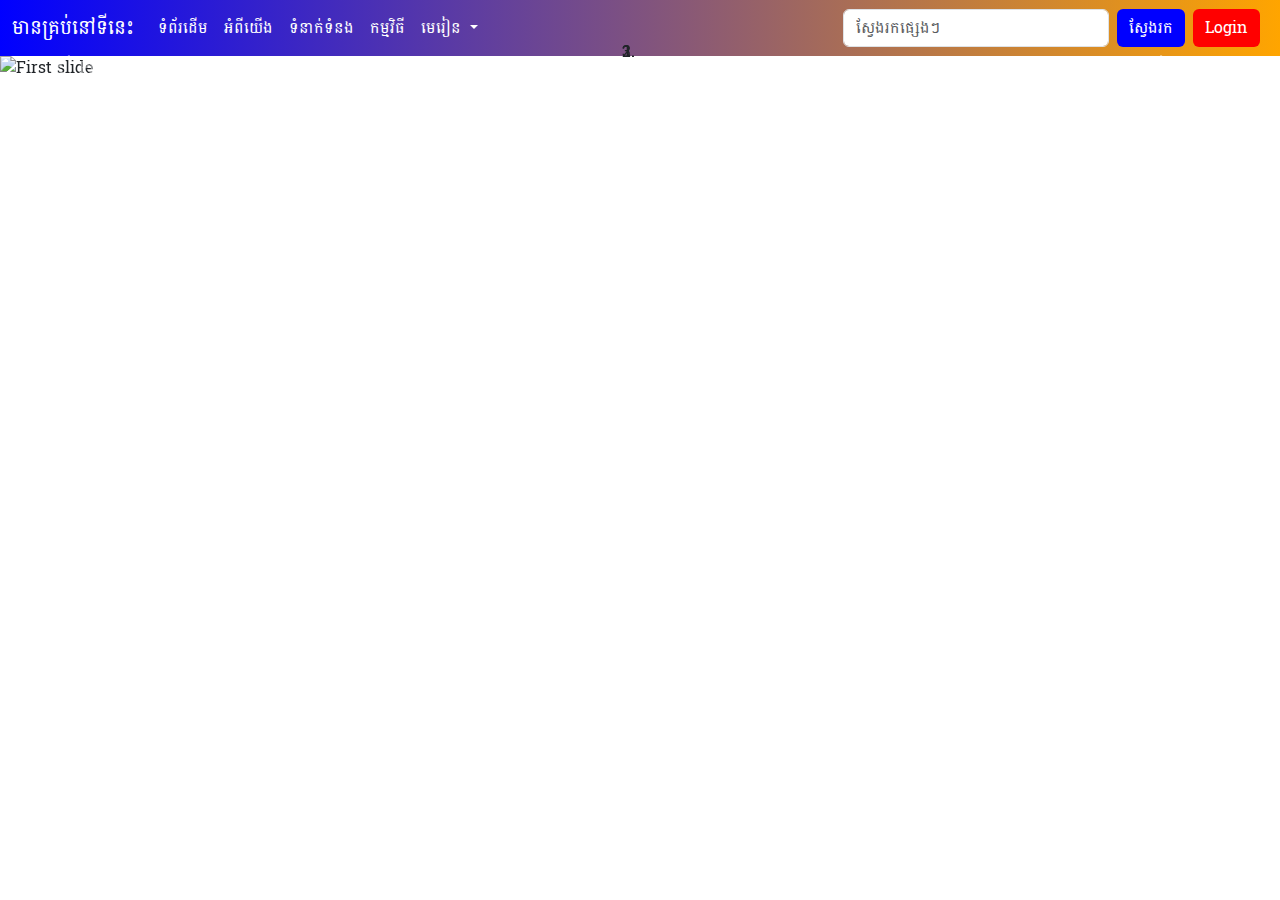
==== index.html @ f5e94638 "Add Navbar" ====
<!DOCTYPE html>
<html lang="en">
<head>
    <meta charset="UTF-8">
    <meta name="viewport" content="width=device-width, initial-scale=1.0">
    <link href="https://cdn.jsdelivr.net/npm/bootstrap@5.3.3/dist/css/bootstrap.min.css" rel="stylesheet" integrity="sha384-QWTKZyjpPEjISv5WaRU9OFeRpok6YctnYmDr5pNlyT2bRjXh0JMhjY6hW+ALEwIH" crossorigin="anonymous">
    <script src="https://cdn.jsdelivr.net/npm/bootstrap@5.3.3/dist/js/bootstrap.bundle.min.js" integrity="sha384-YvpcrYf0tY3lHB60NNkmXc5s9fDVZLESaAA55NDzOxhy9GkcIdslK1eN7N6jIeHz" crossorigin="anonymous"></script>
    <link rel="stylesheet" href="css/style.css">
    <title>Free-Sala</title>
</head>
<body>
    <nav class="navbar navbar-expand-lg" style="background:linear-gradient(to right, blue, orange);">
        <div class="container-fluid">
          <a class="navbar-brand text-white" href="#">មានគ្រប់នៅទីនេះ</a>
          <button class="navbar-toggler" type="button" data-bs-toggle="collapse" data-bs-target="#navbarScroll" aria-controls="navbarScroll" aria-expanded="false" aria-label="Toggle navigation">
            <span class="navbar-toggler-icon"></span>
          </button>
          <div class="collapse navbar-collapse" id="navbarScroll">
            <ul class="navbar-nav me-auto my-2 my-lg-0 navbar-nav-scroll" style="--bs-scroll-height: 100px;">
              <li class="nav-item">
                <a class="nav-link active text-white" aria-current="page" href="#">ទំព័រដើម</a>
              </li>
              <li class="nav-item">
                <a class="nav-link active text-white" aria-current="page" href="#">អំពីយើង</a>
              </li>
              <li class="nav-item">
                <a class="nav-link active text-white" aria-current="page" href="#">ទំនាក់ទំនង</a>
              </li>
              <li class="nav-item">
                <a class="nav-link active text-white" aria-current="page" href="#">កម្មវិធី</a>
              </li>
              <li class="nav-item dropdown">
                <a class="nav-link dropdown-toggle text-white" href="#" role="button" data-bs-toggle="dropdown" aria-expanded="false">
                  មេរៀន
                </a>
                <ul class="dropdown-menu">
                  <li><a class="dropdown-item" href="#">អភិវឌ្ឍគេហទំព័រ</a></li>
                  <li><hr class="dropdown-divider"></li>
                  <li><a class="dropdown-item" href="#">អភិវឌ្ឍកម្មវិធីទូរសព្ទដៃ</a></li>
                  <li><hr class="dropdown-divider"></li>
                  <li><a class="dropdown-item" href="#">រចនារូបភាព</a></li>
                  <li><hr class="dropdown-divider"></li>
                  <li><a class="dropdown-item" href="#">ជួសជុលអេឡិចត្រូនិច</a></li>
                  <li><hr class="dropdown-divider"></li>
                  <li><a class="dropdown-item" href="#">រដ្ឋបាល</a></li>
                  <li><hr class="dropdown-divider"></li>
                  <li><a class="dropdown-item" href="#">Programming</a></li>
                </ul>
              </li>
            </ul>
            <form class="d-flex" role="search">
              <input class="form-control me-2" type="search" placeholder="ស្វែងរកផ្សេងៗ" aria-label="Search">
              <button class="btn btn-dark me-2" type="submit" style="background: blue; border:none;">ស្វែងរក</button>
              <button class="btn btn-dark me-2" type="submit" style="background: red; border:none;">Login</button>
             

            </form>
          </div>
        </div>
      </nav>
      <!-- End Navbar -->
      <!-- Start Slide Image -->
      <div id="carouselExampleIndicators" class="carousel slide" data-ride="carousel">
        <ol class="carousel-indicators">
          <li data-target="#carouselExampleIndicators" data-slide-to="0" class="active"></li>
          <li data-target="#carouselExampleIndicators" data-slide-to="1"></li>
          <li data-target="#carouselExampleIndicators" data-slide-to="2"></li>
        </ol>
        <div class="carousel-inner">
          <div class="carousel-item active">
            <img class="d-block w-100" src="https://buffer.com/library/content/images/size/w1200/2023/10/free-images.jpg" alt="First slide">
          </div>
          <div class="carousel-item">
            <img class="d-block w-100" src="https://us.123rf.com/450wm/photochicken/photochicken2008/photochicken200800065/153425631-pritty-jeune-photographe-asiatique-fille-adolescente-voyage-avec-appareil-photo-prendre-une-photo-de.jpg?ver=6" alt="Second slide">
          </div>
          <div class="carousel-item">
            <img class="d-block w-100" src="https://letsenhance.io/static/8f5e523ee6b2479e26ecc91b9c25261e/1015f/MainAfter.jpg" alt="Third slide">
          </div>
        </div>
        <a class="carousel-control-prev" href="#carouselExampleIndicators" role="button" data-slide="prev">
          <span class="carousel-control-prev-icon" aria-hidden="true"></span>
          <span class="sr-only">Previous</span>
        </a>
        <a class="carousel-control-next" href="#carouselExampleIndicators" role="button" data-slide="next">
          <span class="carousel-control-next-icon" aria-hidden="true"></span>
          <span class="sr-only">Next</span>
        </a>
      </div>
      <!-- End Slide -->
</body>
</html>
---- css/style.css ----
@import url('https://fonts.googleapis.com/css2?family=Battambang:wght@100;300;400;700;900&family=Moul&display=swap');
@import url('https://fonts.googleapis.com/css2?family=Battambang:wght@100;300;400;700;900&family=Moul&display=swap');
body{
    font-family: "Battambang";
}
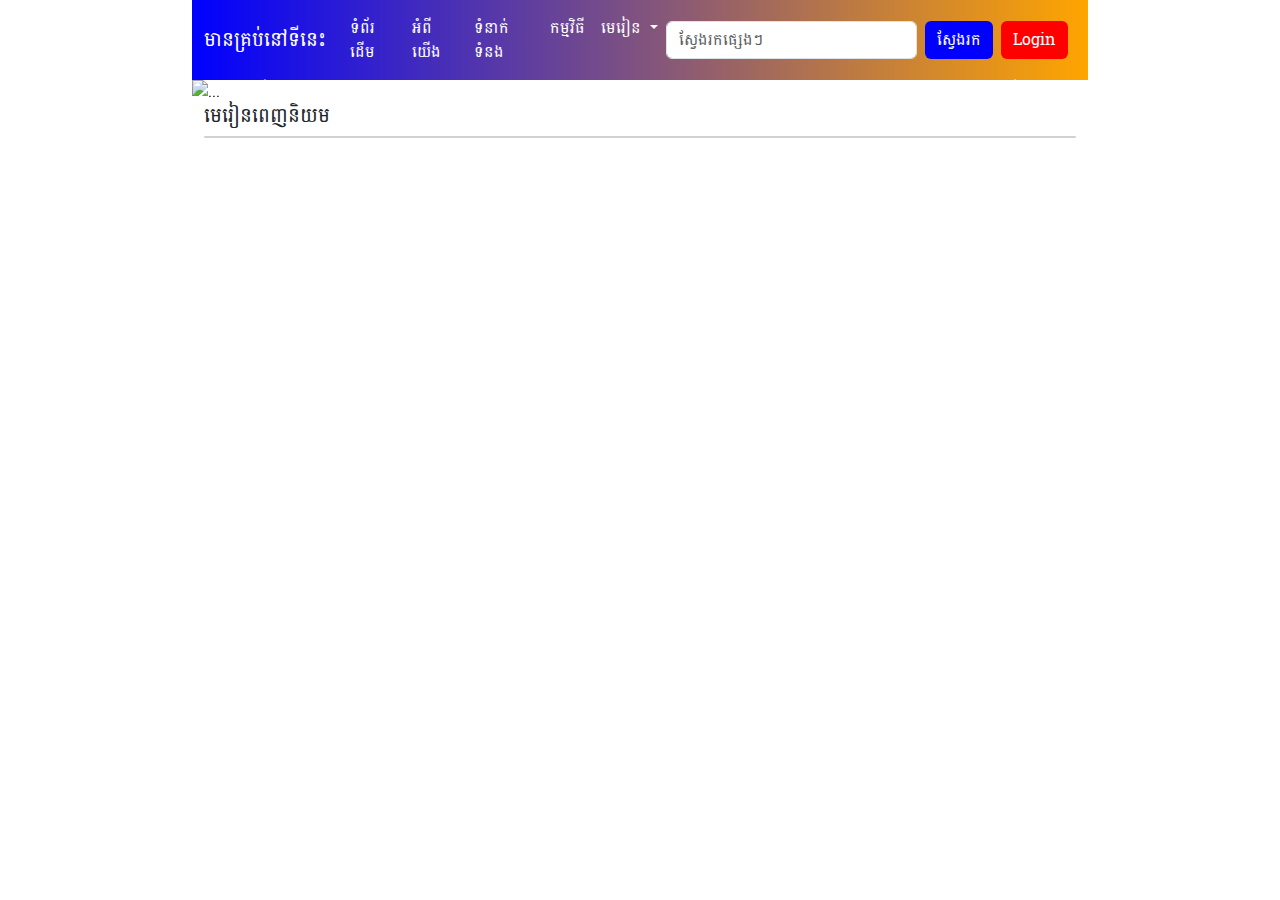
==== commit 956c42a0: "Add image slide" ====
--- a/index.html
+++ b/index.html
@@ -60,32 +60,36 @@
       </nav>
       <!-- End Navbar -->
       <!-- Start Slide Image -->
-      <div id="carouselExampleIndicators" class="carousel slide" data-ride="carousel">
-        <ol class="carousel-indicators">
-          <li data-target="#carouselExampleIndicators" data-slide-to="0" class="active"></li>
-          <li data-target="#carouselExampleIndicators" data-slide-to="1"></li>
-          <li data-target="#carouselExampleIndicators" data-slide-to="2"></li>
-        </ol>
+      <div id="carouselExampleAutoplaying" class="carousel slide" data-bs-ride="carousel">
         <div class="carousel-inner">
           <div class="carousel-item active">
-            <img class="d-block w-100" src="https://buffer.com/library/content/images/size/w1200/2023/10/free-images.jpg" alt="First slide">
+            <img src="https://file.onesala.com/banner/2023/website/1687411317.jpg" class="d-block w-100" alt="...">
+          </div>
+          <div class="carousel-item h-20%">
+            <img src="https://file.onesala.com/banner/2023/website/1687410649.jpg" class="d-block w-100" alt="...">
           </div>
           <div class="carousel-item">
-            <img class="d-block w-100" src="https://us.123rf.com/450wm/photochicken/photochicken2008/photochicken200800065/153425631-pritty-jeune-photographe-asiatique-fille-adolescente-voyage-avec-appareil-photo-prendre-une-photo-de.jpg?ver=6" alt="Second slide">
-          </div>
-          <div class="carousel-item">
-            <img class="d-block w-100" src="https://letsenhance.io/static/8f5e523ee6b2479e26ecc91b9c25261e/1015f/MainAfter.jpg" alt="Third slide">
+            <img src="https://file.onesala.com/banner/2023/website/1687410713.jpg" class="d-block w-100" alt="...">
           </div>
         </div>
-        <a class="carousel-control-prev" href="#carouselExampleIndicators" role="button" data-slide="prev">
+        <button class="carousel-control-prev" type="button" data-bs-target="#carouselExampleAutoplaying" data-bs-slide="prev">
           <span class="carousel-control-prev-icon" aria-hidden="true"></span>
-          <span class="sr-only">Previous</span>
-        </a>
-        <a class="carousel-control-next" href="#carouselExampleIndicators" role="button" data-slide="next">
+          <span class="visually-hidden">Previous</span>
+        </button>
+        <button class="carousel-control-next" type="button" data-bs-target="#carouselExampleAutoplaying" data-bs-slide="next">
           <span class="carousel-control-next-icon" aria-hidden="true"></span>
-          <span class="sr-only">Next</span>
-        </a>
+          <span class="visually-hidden">Next</span>
+        </button>
       </div>
       <!-- End Slide -->
+        <!-- Content Card -->
+        <div class="container">
+          <div class="title">
+            <h5>មេរៀនពេញនិយម</h5>
+          </div>
+          <div class="card">
+            
+          </div>
+        </div>
 </body>
 </html>--- a/css/style.css
+++ b/css/style.css
@@ -2,4 +2,6 @@
 @import url('https://fonts.googleapis.com/css2?family=Battambang:wght@100;300;400;700;900&family=Moul&display=swap');
 body{
     font-family: "Battambang";
+    width: 70%;
+    margin: auto;
 }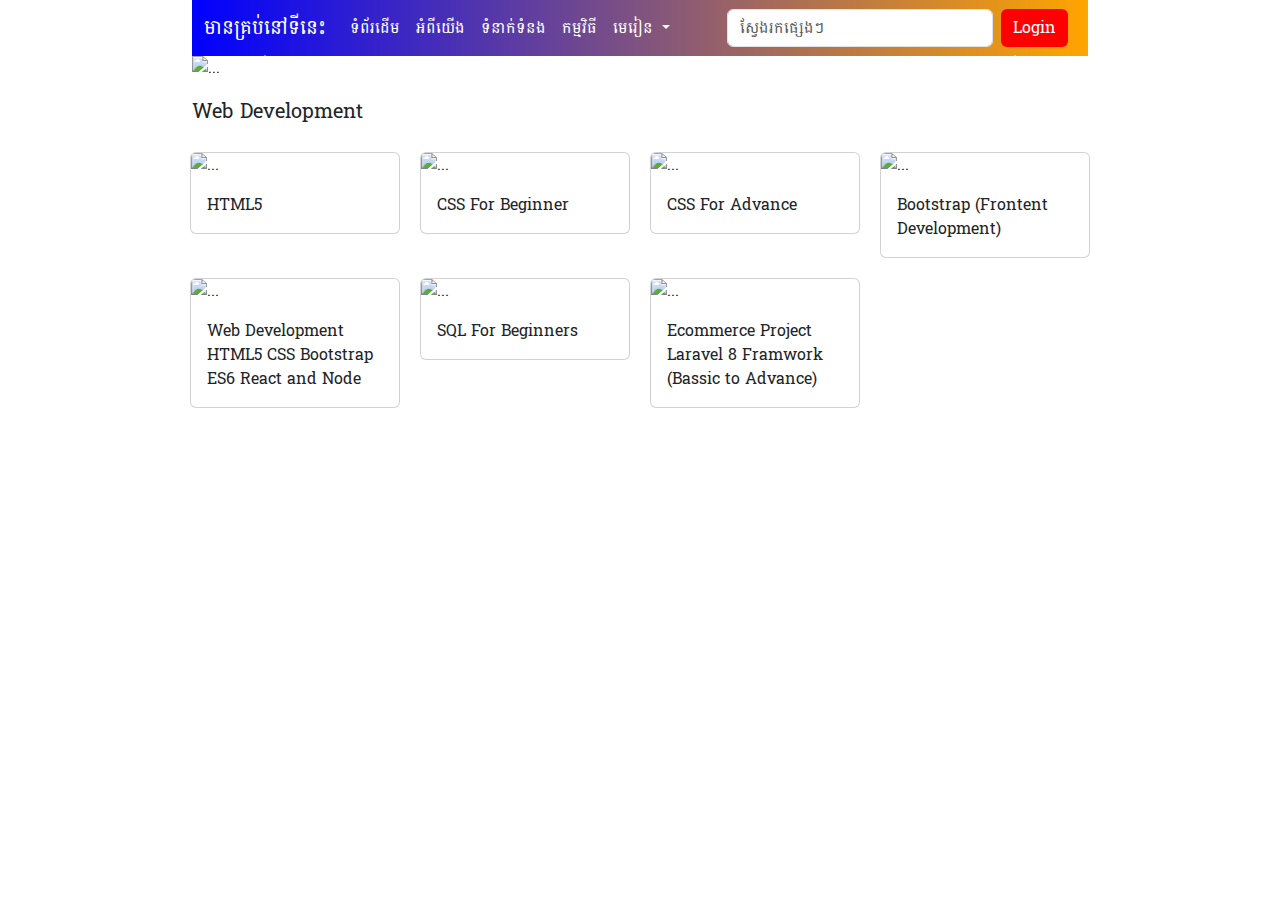
==== commit 2af3a9fa: "Add leason Card to home page" ====
--- a/index.html
+++ b/index.html
@@ -50,7 +50,6 @@
             </ul>
             <form class="d-flex" role="search">
               <input class="form-control me-2" type="search" placeholder="ស្វែងរកផ្សេងៗ" aria-label="Search">
-              <button class="btn btn-dark me-2" type="submit" style="background: blue; border:none;">ស្វែងរក</button>
               <button class="btn btn-dark me-2" type="submit" style="background: red; border:none;">Login</button>
              
 
@@ -83,13 +82,76 @@
       </div>
       <!-- End Slide -->
         <!-- Content Card -->
-        <div class="container">
+        <div class="content">
           <div class="title">
-            <h5>មេរៀនពេញនិយម</h5>
+            <h5>Web Development</h5>            
           </div>
-          <div class="card">
-            
-          </div>
+          <div class="row">
+            <div class="column">
+              <div class="card">
+                <img src="https://file.onesala.com/course/2022/feature_photo/1658822659.jpg" class="card-img-top" alt="...">
+                  <div class="card-body">
+                  <p class="card-text">HTML5</p>
+                </div>
+              </div>
+            </div>
+
+            <div class="column">
+              <div class="card">
+                <img src="https://file.onesala.com/course/2022/feature_photo/1650871537.jpg" class="card-img-top" alt="...">
+                  <div class="card-body">
+                  <p class="card-text">CSS For Beginner</p>
+                </div>
+              </div>
+            </div>
+
+            <div class="column">
+              <div class="card">
+                <img src="https://file.onesala.com/course/2022/feature_photo/1658822626.jpg" class="card-img-top" alt="...">
+                  <div class="card-body">
+                  <p class="card-text">CSS For Advance</p>
+                </div>
+              </div>
+            </div>
+
+            <div class="column">
+              <div class="card">
+                <img src="https://file.onesala.com/course/2022/feature_photo/1646130752.jpg" class="card-img-top" alt="...">
+                  <div class="card-body">
+                  <p class="card-text">Bootstrap (Frontent Development)</p>
+                </div>
+              </div>
+            </div>
+
+            <div class="column">
+              <div class="card">
+                <img src="https://file.onesala.com/course/2022/feature_photo/1646127002.jpg" class="card-img-top" alt="...">
+                  <div class="card-body">
+                  <p class="card-text">Web Development HTML5 CSS Bootstrap ES6 React and Node</p>
+                </div>
+              </div>
+            </div>
+
+            <div class="column">
+              <div class="card">
+                <img src="https://file.onesala.com/course/2022/feature_photo/1646132276.jpg" class="card-img-top" alt="...">
+                  <div class="card-body">
+                  <p class="card-text">SQL For Beginners</p>
+                </div>
+              </div>
+            </div>
+
+            <div class="column">
+              <div class="card">
+                <img src="https://file.onesala.com/course/2022/feature_photo/1658822589.jpg" class="card-img-top" alt="...">
+                  <div class="card-body">
+                  <p class="card-text">Ecommerce Project Laravel 8 Framwork (Bassic to Advance)</p>
+                </div>
+              </div>
+            </div>
+
+           
+
         </div>
 </body>
-</html>+</html>
--- a/css/style.css
+++ b/css/style.css
@@ -4,4 +4,38 @@
     font-family: "Battambang";
     width: 70%;
     margin: auto;
-}+}
+.content{
+    margin-top: 20px;
+}
+.h5{
+    background: none repeat scroll 0 0 transparent;
+    bottom: 0;
+    content: "";
+    display: block;
+    height: 2px;
+    left: 50%;
+    background: #fff;
+    transition: width 0.3s ease 0s, left 0.3s ease 0s;
+    width: 0;
+}
+.card:hover{
+  transform: scale(1.03);
+  cursor: pointer;
+}
+.card {
+    transition: transform 0.5s;
+}
+.row{
+    display: flex;
+    justify-content: start;
+}
+.column {
+    float: left;
+    margin-top: 20px;
+    width: 25%;
+    padding: 0 10px;
+  }
+  
+
+  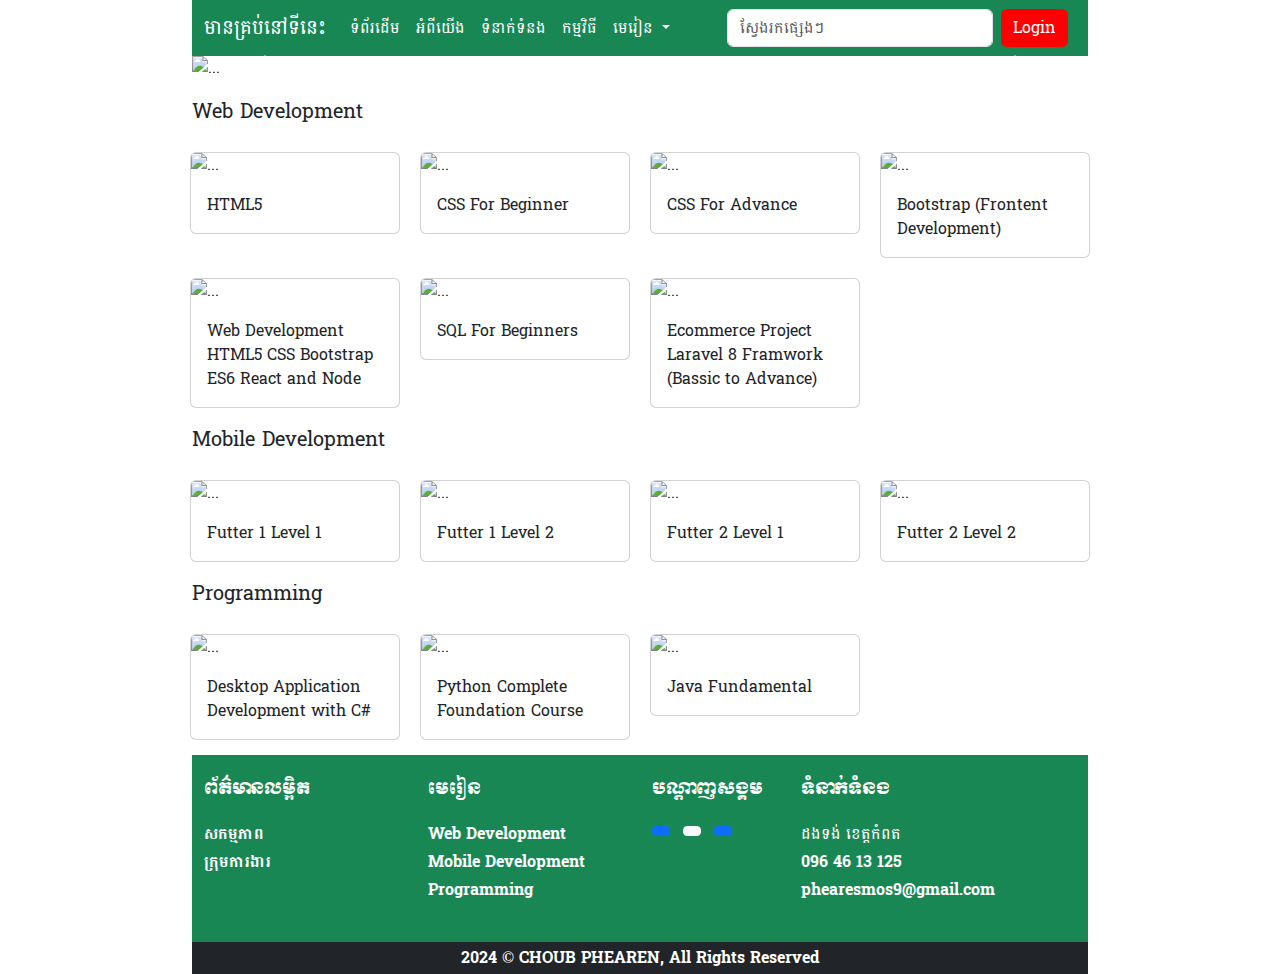
==== commit b06d99cf: "add footer on home page" ====
--- a/index.html
+++ b/index.html
@@ -5,11 +5,12 @@
     <meta name="viewport" content="width=device-width, initial-scale=1.0">
     <link href="https://cdn.jsdelivr.net/npm/bootstrap@5.3.3/dist/css/bootstrap.min.css" rel="stylesheet" integrity="sha384-QWTKZyjpPEjISv5WaRU9OFeRpok6YctnYmDr5pNlyT2bRjXh0JMhjY6hW+ALEwIH" crossorigin="anonymous">
     <script src="https://cdn.jsdelivr.net/npm/bootstrap@5.3.3/dist/js/bootstrap.bundle.min.js" integrity="sha384-YvpcrYf0tY3lHB60NNkmXc5s9fDVZLESaAA55NDzOxhy9GkcIdslK1eN7N6jIeHz" crossorigin="anonymous"></script>
+    <link rel="stylesheet" href="https://fonts.googleapis.com/css2?family=Material+Symbols+Outlined:opsz,wght,FILL,GRAD@20..48,100..700,0..1,-50..200" />
     <link rel="stylesheet" href="css/style.css">
     <title>Free-Sala</title>
 </head>
 <body>
-    <nav class="navbar navbar-expand-lg" style="background:linear-gradient(to right, blue, orange);">
+    <nav class="navbar navbar-expand-lg bg-success">
         <div class="container-fluid">
           <a class="navbar-brand text-white" href="#">មានគ្រប់នៅទីនេះ</a>
           <button class="navbar-toggler" type="button" data-bs-toggle="collapse" data-bs-target="#navbarScroll" aria-controls="navbarScroll" aria-expanded="false" aria-label="Toggle navigation">
@@ -84,9 +85,9 @@
         <!-- Content Card -->
         <div class="content">
           <div class="title">
-            <h5>Web Development</h5>            
-          </div>
-          <div class="row">
+            <h5>Web Development</h5>
+          </div>
+          <div class="row" style="padding-bottom: 15px;">
             <div class="column">
               <div class="card">
                 <img src="https://file.onesala.com/course/2022/feature_photo/1658822659.jpg" class="card-img-top" alt="...">
@@ -150,8 +151,122 @@
               </div>
             </div>
 
-           
+            <div class="title">
+            <h5>Mobile Development</h5>
+            </div>
+
+          <div class="column">
+            <div class="card">
+              <img src="https://file.onesala.com/course/2022/feature_photo/1648629317.jpg" class="card-img-top" alt="...">
+                <div class="card-body">
+                <p class="card-text">Futter 1  Level 1</p>
+              </div>
+            </div>
+          </div>
+          <div class="column">
+            <div class="card">
+              <img src="https://file.onesala.com/course/2022/feature_photo/1648629333.jpg" class="card-img-top" alt="...">
+                <div class="card-body">
+                <p class="card-text">Futter 1  Level 2</p>
+              </div>
+            </div>
+          </div>
+          <div class="column">
+            <div class="card">
+              <img src="https://file.onesala.com/course/2022/feature_photo/1648629971.jpg" class="card-img-top" alt="...">
+                <div class="card-body">
+                <p class="card-text">Futter 2  Level 1</p>
+              </div>
+            </div>
+          </div>
+          <div class="column">
+            <div class="card">
+              <img src="https://file.onesala.com/course/2022/feature_photo/1648630033.jpg" class="card-img-top" alt="...">
+                <div class="card-body">
+                <p class="card-text">Futter 2  Level 2</p>
+              </div>
+            </div>
+          </div>
+          
+          <div class="title">
+            <h5>Programming</h5>
+          </div>
+
+          <div class="column">
+            <div class="card">
+              <img src="https://file.onesala.com/course/2022/feature_photo/1658821926.jpg" class="card-img-top" alt="...">
+                <div class="card-body">
+                <p class="card-text">Desktop Application Development with C#</p>
+              </div>
+            </div>
+          </div>
+          <div class="column">
+            <div class="card">
+              <img src="https://file.onesala.com/course/2022/feature_photo/1646129950.jpg" class="card-img-top" alt="...">
+                <div class="card-body">
+                <p class="card-text">Python Complete Foundation Course</p>
+              </div>
+            </div>
+          </div>
+          <div class="column">
+            <div class="card">
+              <img src="https://file.onesala.com/course/2022/feature_photo/1646127341.jpg" class="card-img-top" alt="...">
+                <div class="card-body">
+                <p class="card-text">Java Fundamental</p>
+              </div>
+            </div>
+          </div>
 
         </div>
+
+        <footer class="footer bg-success">
+          <div class="container">
+              <div class="row">
+                  <div class="col-sm-6 col-md-4 mt-4 col-lg-3 text-center text-sm-start">
+                      <div class="information">
+                          <h6 class="footer-heading text-uppercase text-white">ព័ត៌មានលម្អិត</h6>
+                          <ul class="list-unstyled footer-link mt-4">
+                              <li class="mb-1"><a href="https://codepen.io/Gaurav-Rana-the-reactor" class="text-white text-decoration-none fw-semibold">សកម្មភាព</a></li>
+                              <li class="mb-1"><a href="https://codepen.io/Gaurav-Rana-the-reactor" class="text-white text-decoration-none fw-semibold">ក្រុមការងារ</a></li>
+                             
+                          </ul>
+                      </div>
+                  </div>
+                  <div class="col-sm-6 col-md-4 mt-4 col-lg-3 text-center text-sm-start">
+                      <div class="resources">
+                          <h6 class="footer-heading text-uppercase text-white">មេរៀន</h6>
+                          <ul class="list-unstyled footer-link mt-4">
+                              <li class="mb-1"><a href="https://codepen.io/Gaurav-Rana-the-reactor" class="text-white text-decoration-none fw-semibold">Web Development</a></li>
+                              <li class="mb-1"><a href="https://codepen.io/Gaurav-Rana-the-reactor" class="text-white text-decoration-none fw-semibold">Mobile Development</a></li>
+                              <li class="mb-1"><a href="https://codepen.io/Gaurav-Rana-the-reactor" class="text-white text-decoration-none fw-semibold">Programming</a></li>
+                          </ul>
+                      </div>
+                  </div>
+                  <div class="col-sm-6 col-md-4 mt-4 col-lg-2 text-center text-sm-start">
+                    <div class="social">
+                        <h6 class="footer-heading text-uppercase text-white">បណ្ដាញសង្គម</h6>
+                        <ul class="list-inline my-4">
+                          <li class="list-inline-item"><a href="https://codepen.io/Gaurav-Rana-the-reactor" class="text-white btn-sm btn btn-primary mb-2"><i class="bi bi-facebook"></i></a></li>
+                          <li class="list-inline-item"><a href="https://codepen.io/Gaurav-Rana-the-reactor" class="text-danger btn-sm btn btn-light mb-2"><i class="bi bi-instagram"></i></a></li>
+                          <li class="list-inline-item"><a href="https://codepen.io/Gaurav-Rana-the-reactor" class="text-white btn-sm btn btn-primary mb-2"><i class="bi bi-twitter"></i></a></li>
+                          <li class="list-inline-item"><a href="https://codepen.io/Gaurav-Rana-the-reactor" class="text-white btn-sm btn btn-success mb-2"><i class="bi bi-whatsapp"></i></a></li>
+                      </ul>
+                    </div>
+                </div>
+                  <div class="col-sm-6 col-md-6 mt-4 col-lg-4 text-center text-sm-start">
+                    <div class="contact">
+                        <h6 class="footer-heading text-uppercase text-white">ទំនាក់ទំនង</h6>
+                        <address class="mt-4 m-0 text-white mb-1"><i class="bi bi-pin-map fw-semibold"></i>ដងទង់ ខេត្តកំពត</address>
+                        <a href="tel:+" class="text-white mb-1 text-decoration-none d-block fw-semibold"><i class="bi bi-telephone"></i>  096 46 13 125</a>
+                        <a href="mailto:" class="text-white mb-1 text-decoration-none d-block fw-semibold"><i class="bi bi-envelope"></i> phearesmos9@gmail.com</a>
+                    </div>
+                  </div>
+              </div>
+          </div>
+          <div class="text-center bg-dark text-white mt-4 p-1">
+              <p class="mb-0 fw-bold">2024 © CHOUB PHEAREN, All Rights Reserved</p>
+          </div>
+        </footer>
+      
 </body>
 </html>
--- a/css/style.css
+++ b/css/style.css
@@ -5,9 +5,10 @@
     width: 70%;
     margin: auto;
 }
-.content{
-    margin-top: 20px;
+.title{
+    padding-top: 20px;
 }
+
 .h5{
     background: none repeat scroll 0 0 transparent;
     bottom: 0;
@@ -36,6 +37,6 @@
     width: 25%;
     padding: 0 10px;
   }
-  
-
-  +.footer h6{
+    font-family: "Moul", serif;
+}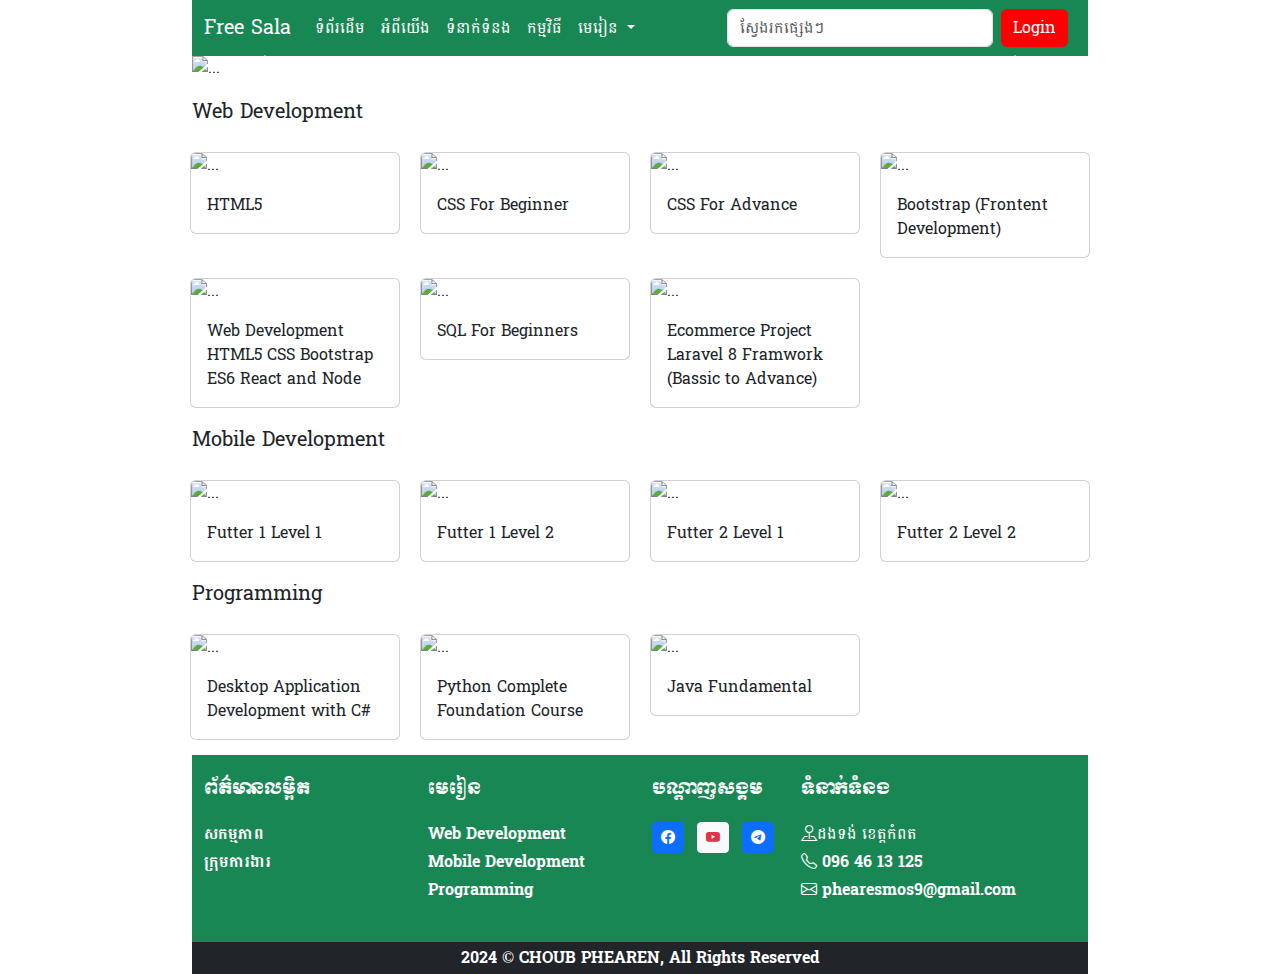
==== commit 25f05e91: "add register page" ====
--- a/index.html
+++ b/index.html
@@ -6,13 +6,14 @@
     <link href="https://cdn.jsdelivr.net/npm/bootstrap@5.3.3/dist/css/bootstrap.min.css" rel="stylesheet" integrity="sha384-QWTKZyjpPEjISv5WaRU9OFeRpok6YctnYmDr5pNlyT2bRjXh0JMhjY6hW+ALEwIH" crossorigin="anonymous">
     <script src="https://cdn.jsdelivr.net/npm/bootstrap@5.3.3/dist/js/bootstrap.bundle.min.js" integrity="sha384-YvpcrYf0tY3lHB60NNkmXc5s9fDVZLESaAA55NDzOxhy9GkcIdslK1eN7N6jIeHz" crossorigin="anonymous"></script>
     <link rel="stylesheet" href="https://fonts.googleapis.com/css2?family=Material+Symbols+Outlined:opsz,wght,FILL,GRAD@20..48,100..700,0..1,-50..200" />
+    <link rel="stylesheet" href="https://cdn.jsdelivr.net/npm/bootstrap-icons@1.11.3/font/bootstrap-icons.min.css">
     <link rel="stylesheet" href="css/style.css">
     <title>Free-Sala</title>
 </head>
 <body>
     <nav class="navbar navbar-expand-lg bg-success">
         <div class="container-fluid">
-          <a class="navbar-brand text-white" href="#">មានគ្រប់នៅទីនេះ</a>
+          <a class="navbar-brand text-white" href="#">Free Sala</a>
           <button class="navbar-toggler" type="button" data-bs-toggle="collapse" data-bs-target="#navbarScroll" aria-controls="navbarScroll" aria-expanded="false" aria-label="Toggle navigation">
             <span class="navbar-toggler-icon"></span>
           </button>
@@ -22,10 +23,10 @@
                 <a class="nav-link active text-white" aria-current="page" href="#">ទំព័រដើម</a>
               </li>
               <li class="nav-item">
-                <a class="nav-link active text-white" aria-current="page" href="#">អំពីយើង</a>
-              </li>
-              <li class="nav-item">
-                <a class="nav-link active text-white" aria-current="page" href="#">ទំនាក់ទំនង</a>
+                <a class="nav-link active text-white" aria-current="page" href="pages/about.html">អំពីយើង</a>
+              </li>
+              <li class="nav-item">
+                <a class="nav-link active text-white" aria-current="page" href="pages/contact.html">ទំនាក់ទំនង</a>
               </li>
               <li class="nav-item">
                 <a class="nav-link active text-white" aria-current="page" href="#">កម្មវិធី</a>
@@ -51,7 +52,7 @@
             </ul>
             <form class="d-flex" role="search">
               <input class="form-control me-2" type="search" placeholder="ស្វែងរកផ្សេងៗ" aria-label="Search">
-              <button class="btn btn-dark me-2" type="submit" style="background: red; border:none;">Login</button>
+              <button class="btn btn-dark me-2" type="submit" style="background: red; border:none;"><a href="pages/login.html" style="text-decoration: none; color: white;">Login</a></button>
              
 
             </form>
@@ -217,6 +218,7 @@
             </div>
           </div>
 
+        </div>
         </div>
 
         <footer class="footer bg-success">
@@ -246,10 +248,9 @@
                     <div class="social">
                         <h6 class="footer-heading text-uppercase text-white">បណ្ដាញសង្គម</h6>
                         <ul class="list-inline my-4">
-                          <li class="list-inline-item"><a href="https://codepen.io/Gaurav-Rana-the-reactor" class="text-white btn-sm btn btn-primary mb-2"><i class="bi bi-facebook"></i></a></li>
-                          <li class="list-inline-item"><a href="https://codepen.io/Gaurav-Rana-the-reactor" class="text-danger btn-sm btn btn-light mb-2"><i class="bi bi-instagram"></i></a></li>
-                          <li class="list-inline-item"><a href="https://codepen.io/Gaurav-Rana-the-reactor" class="text-white btn-sm btn btn-primary mb-2"><i class="bi bi-twitter"></i></a></li>
-                          <li class="list-inline-item"><a href="https://codepen.io/Gaurav-Rana-the-reactor" class="text-white btn-sm btn btn-success mb-2"><i class="bi bi-whatsapp"></i></a></li>
+                            <li class="list-inline-item"><a href="https://codepen.io/Gaurav-Rana-the-reactor" class="text-white btn-sm btn btn-primary mb-2"><i class="bi bi-facebook"></i></a></li>
+                            <li class="list-inline-item"><a href="https://codepen.io/Gaurav-Rana-the-reactor" class="text-danger btn-sm btn btn-light mb-2"><i class="bi bi-youtube"></i></a></li>
+                            <li class="list-inline-item"><a href="https://codepen.io/Gaurav-Rana-the-reactor" class="text-white btn-sm btn btn-primary mb-2"><i class="bi bi-telegram"></i></a></li>
                       </ul>
                     </div>
                 </div>
--- a/css/style.css
+++ b/css/style.css
@@ -20,6 +20,7 @@
     transition: width 0.3s ease 0s, left 0.3s ease 0s;
     width: 0;
 }
+
 .card:hover{
   transform: scale(1.03);
   cursor: pointer;
@@ -37,6 +38,53 @@
     width: 25%;
     padding: 0 10px;
   }
+
+  .contents{
+    width: 100%;
+    margin: auto;
+    display: flex;
+    justify-content: space-between;
+    border-radius:10px;
+   
+}
+
+.contents .col-6{
+    width: 50%;
+
+   
+}
+.contents .col-6:nth-child(1){
+    background: rgb(230, 229, 229);
+    padding: 30px;
+}
+.contents .col-6 .items{
+    display: flex;
+}
+
+
+.contents .col-6{
+    width: 50%;
+
+   
+}
+.contents .col-6:nth-child(1){
+    background: rgb(230, 229, 229);
+    padding: 30px;
+}
+.contents .col-6 .items{
+    display: flex;
+}
+
+
+
+
 .footer h6{
     font-family: "Moul", serif;
-}+}
+
+@media only screen and (max-width: 600px) {
+    body {
+      background-color: lightblue;
+    }
+    
+  }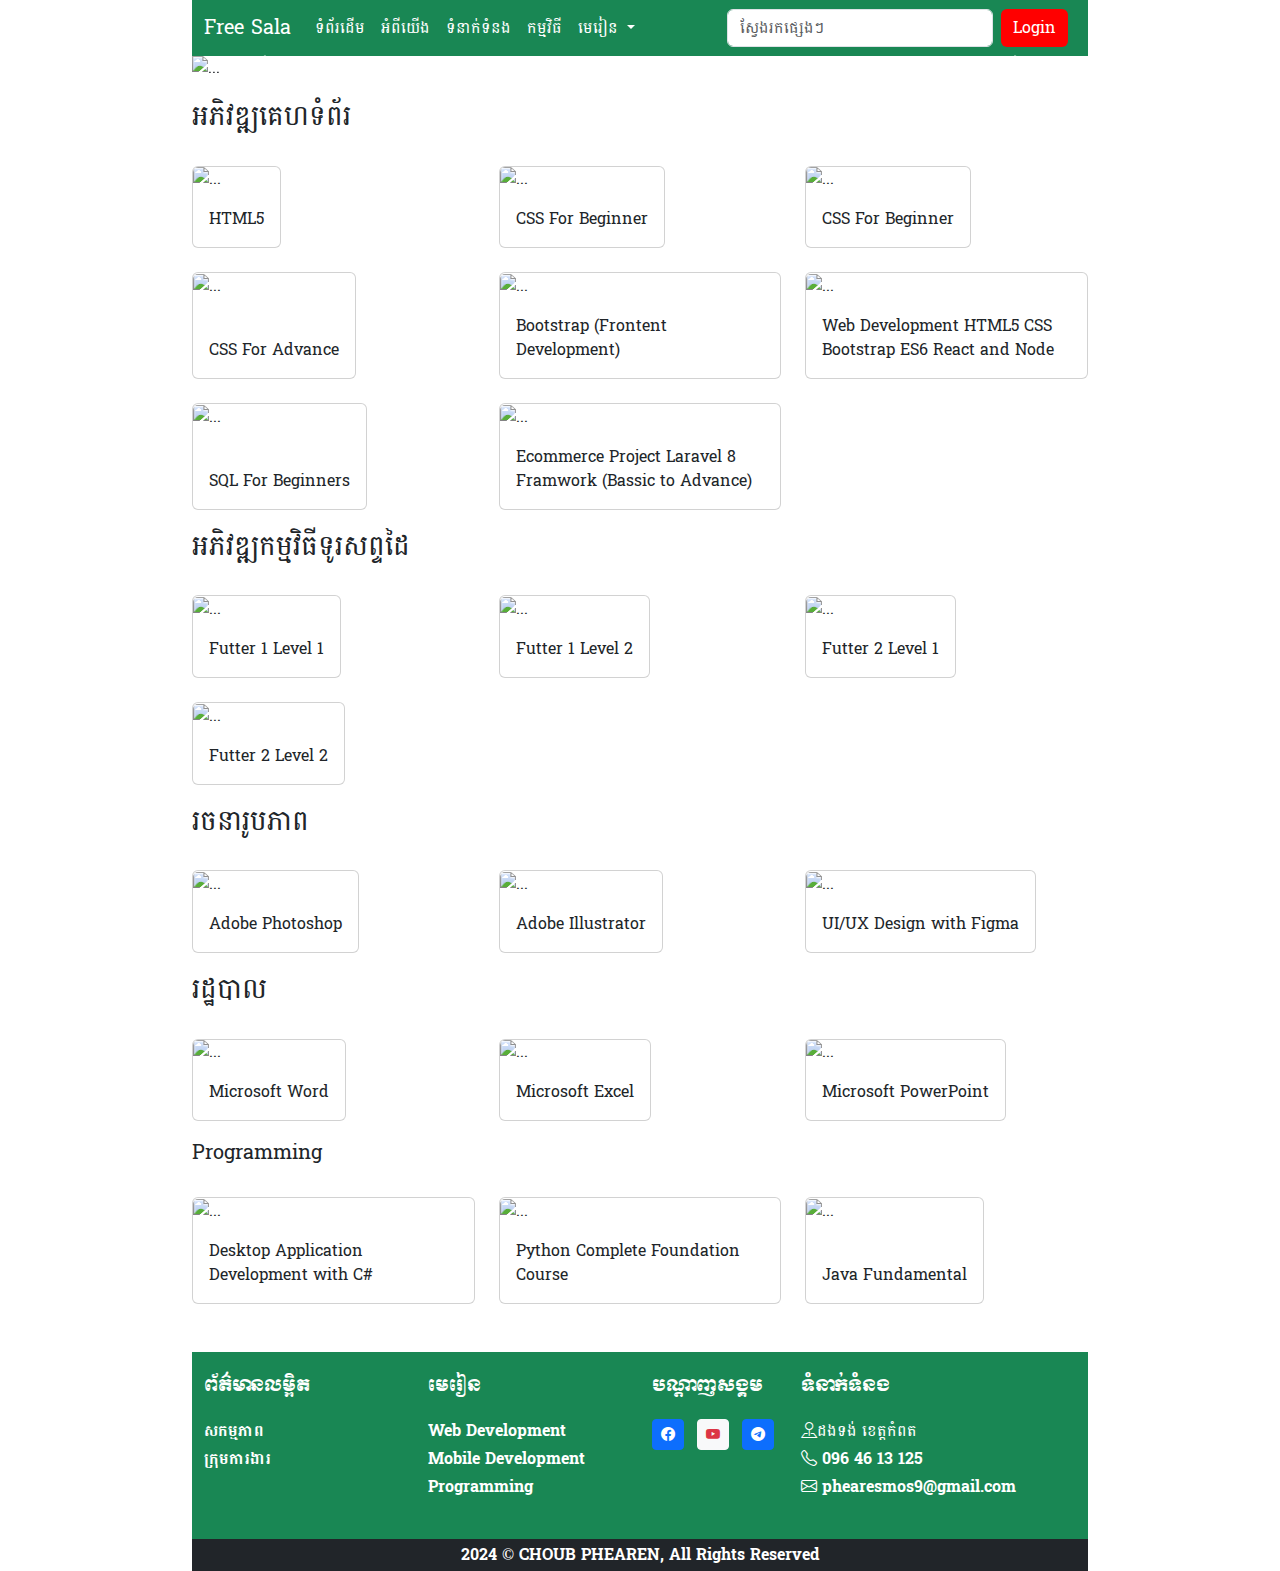
==== commit ff037645: "Update card on index.html" ====
--- a/index.html
+++ b/index.html
@@ -86,139 +86,241 @@
         <!-- Content Card -->
         <div class="content">
           <div class="title">
-            <h5>Web Development</h5>
-          </div>
-          <div class="row" style="padding-bottom: 15px;">
-            <div class="column">
-              <div class="card">
-                <img src="https://file.onesala.com/course/2022/feature_photo/1658822659.jpg" class="card-img-top" alt="...">
-                  <div class="card-body">
+            <h3>អភិវឌ្ឍគេហទំព័រ</h3>
+          </div>
+          <div class="row mb-5">
+            <div class="col col-lg-4 col-md-6 col-sm-6 col-12 d-flex align-items-stretch mt-4">
+              <div class="card overflow-hidden">
+                <div class="h-100">
+                  <img src="https://file.onesala.com/course/2022/feature_photo/1658822659.jpg" class="card-img-top" alt="...">
+                </div>
+                <div class="card-body">
                   <p class="card-text">HTML5</p>
                 </div>
               </div>
             </div>
 
-            <div class="column">
-              <div class="card">
-                <img src="https://file.onesala.com/course/2022/feature_photo/1650871537.jpg" class="card-img-top" alt="...">
-                  <div class="card-body">
+            <div class="col col-lg-4 col-md-6 col-sm-6 col-12 d-flex align-items-stretch mt-4">
+              <div class="card overflow-hidden">
+                <div class="h-100">
+                  <img src="https://file.onesala.com/course/2022/feature_photo/1650871537.jpg" class="card-img-top" alt="...">
+                </div>
+                <div class="card-body">
                   <p class="card-text">CSS For Beginner</p>
                 </div>
               </div>
             </div>
 
-            <div class="column">
-              <div class="card">
-                <img src="https://file.onesala.com/course/2022/feature_photo/1658822626.jpg" class="card-img-top" alt="...">
-                  <div class="card-body">
+            <div class="col col-lg-4 col-md-6 col-sm-6 col-12 d-flex align-items-stretch mt-4">
+              <div class="card overflow-hidden">
+                <div class="h-100">
+                  <img src="https://file.onesala.com/course/2022/feature_photo/1650871537.jpg" class="card-img-top" alt="...">
+                </div>
+                <div class="card-body">
+                  <p class="card-text">CSS For Beginner</p>
+                </div>
+              </div>
+            </div>
+            <div class="col col-lg-4 col-md-6 col-sm-6 col-12 d-flex align-items-stretch mt-4">
+              <div class="card overflow-hidden">
+                <div class="h-100">
+                  <img src="https://file.onesala.com/course/2022/feature_photo/1658822626.jpg" class="card-img-top" alt="...">
+                </div>
+                <div class="card-body">
                   <p class="card-text">CSS For Advance</p>
                 </div>
               </div>
             </div>
-
-            <div class="column">
-              <div class="card">
-                <img src="https://file.onesala.com/course/2022/feature_photo/1646130752.jpg" class="card-img-top" alt="...">
-                  <div class="card-body">
+            <div class="col col-lg-4 col-md-6 col-sm-6 col-12 d-flex align-items-stretch mt-4">
+              <div class="card overflow-hidden">
+                <div class="h-100">
+                  <img src="https://file.onesala.com/course/2022/feature_photo/1646130752.jpg" class="card-img-top" alt="...">
+                </div>
+                <div class="card-body">
                   <p class="card-text">Bootstrap (Frontent Development)</p>
                 </div>
               </div>
             </div>
-
-            <div class="column">
-              <div class="card">
-                <img src="https://file.onesala.com/course/2022/feature_photo/1646127002.jpg" class="card-img-top" alt="...">
-                  <div class="card-body">
+            <div class="col col-lg-4 col-md-6 col-sm-6 col-12 d-flex align-items-stretch mt-4">
+              <div class="card overflow-hidden">
+                <div class="h-100">
+                  <img src="https://file.onesala.com/course/2022/feature_photo/1646127002.jpg" class="card-img-top" alt="...">
+                </div>
+                <div class="card-body">
                   <p class="card-text">Web Development HTML5 CSS Bootstrap ES6 React and Node</p>
                 </div>
               </div>
             </div>
-
-            <div class="column">
-              <div class="card">
-                <img src="https://file.onesala.com/course/2022/feature_photo/1646132276.jpg" class="card-img-top" alt="...">
-                  <div class="card-body">
+            <div class="col col-lg-4 col-md-6 col-sm-6 col-12 d-flex align-items-stretch mt-4">
+              <div class="card overflow-hidden">
+                <div class="h-100">
+                  <img src="https://file.onesala.com/course/2022/feature_photo/1646132276.jpg" class="card-img-top" alt="...">
+                </div>
+                <div class="card-body">
                   <p class="card-text">SQL For Beginners</p>
                 </div>
               </div>
             </div>
-
-            <div class="column">
-              <div class="card">
-                <img src="https://file.onesala.com/course/2022/feature_photo/1658822589.jpg" class="card-img-top" alt="...">
-                  <div class="card-body">
+           
+            <div class="col col-lg-4 col-md-6 col-sm-6 col-12 d-flex align-items-stretch mt-4">
+              <div class="card overflow-hidden">
+                <div class="h-100">
+                  <img src="https://file.onesala.com/course/2022/feature_photo/1658822589.jpg" class="card-img-top" alt="...">
+                </div>
+                <div class="card-body">
                   <p class="card-text">Ecommerce Project Laravel 8 Framwork (Bassic to Advance)</p>
                 </div>
               </div>
             </div>
 
             <div class="title">
-            <h5>Mobile Development</h5>
-            </div>
-
-          <div class="column">
-            <div class="card">
-              <img src="https://file.onesala.com/course/2022/feature_photo/1648629317.jpg" class="card-img-top" alt="...">
-                <div class="card-body">
-                <p class="card-text">Futter 1  Level 1</p>
-              </div>
-            </div>
-          </div>
-          <div class="column">
-            <div class="card">
-              <img src="https://file.onesala.com/course/2022/feature_photo/1648629333.jpg" class="card-img-top" alt="...">
-                <div class="card-body">
-                <p class="card-text">Futter 1  Level 2</p>
-              </div>
-            </div>
-          </div>
-          <div class="column">
-            <div class="card">
-              <img src="https://file.onesala.com/course/2022/feature_photo/1648629971.jpg" class="card-img-top" alt="...">
-                <div class="card-body">
-                <p class="card-text">Futter 2  Level 1</p>
-              </div>
-            </div>
-          </div>
-          <div class="column">
-            <div class="card">
-              <img src="https://file.onesala.com/course/2022/feature_photo/1648630033.jpg" class="card-img-top" alt="...">
-                <div class="card-body">
-                <p class="card-text">Futter 2  Level 2</p>
-              </div>
-            </div>
-          </div>
-          
-          <div class="title">
-            <h5>Programming</h5>
-          </div>
-
-          <div class="column">
-            <div class="card">
-              <img src="https://file.onesala.com/course/2022/feature_photo/1658821926.jpg" class="card-img-top" alt="...">
-                <div class="card-body">
-                <p class="card-text">Desktop Application Development with C#</p>
-              </div>
-            </div>
-          </div>
-          <div class="column">
-            <div class="card">
-              <img src="https://file.onesala.com/course/2022/feature_photo/1646129950.jpg" class="card-img-top" alt="...">
-                <div class="card-body">
-                <p class="card-text">Python Complete Foundation Course</p>
-              </div>
-            </div>
-          </div>
-          <div class="column">
-            <div class="card">
-              <img src="https://file.onesala.com/course/2022/feature_photo/1646127341.jpg" class="card-img-top" alt="...">
-                <div class="card-body">
-                <p class="card-text">Java Fundamental</p>
-              </div>
-            </div>
-          </div>
-
-        </div>
+              <h3>អភិវឌ្ឍកម្មវិធីទូរសព្ទដៃ</h3>
+              </div>
+              <div class="col col-lg-4 col-md-6 col-sm-6 col-12 d-flex align-items-stretch mt-4">
+                <div class="card overflow-hidden">
+                  <div class="h-100">
+                    <img src="https://file.onesala.com/course/2022/feature_photo/1648629317.jpg" class="card-img-top" alt="...">
+                  </div>
+                  <div class="card-body">
+                    <p class="card-text">Futter 1  Level 1</p>
+                  </div>
+                </div>
+              </div>
+              <div class="col col-lg-4 col-md-6 col-sm-6 col-12 d-flex align-items-stretch mt-4">
+                <div class="card overflow-hidden">
+                  <div class="h-100">
+                    <img src="https://file.onesala.com/course/2022/feature_photo/1648629333.jpg" class="card-img-top" alt="...">
+                  </div>
+                  <div class="card-body">
+                    <p class="card-text">Futter 1  Level 2</p>
+                  </div>
+                </div>
+              </div>
+              <div class="col col-lg-4 col-md-6 col-sm-6 col-12 d-flex align-items-stretch mt-4">
+                <div class="card overflow-hidden">
+                  <div class="h-100">
+                    <img src="https://file.onesala.com/course/2022/feature_photo/1648629971.jpg" class="card-img-top" alt="...">
+                  </div>
+                  <div class="card-body">
+                    <p class="card-text">Futter 2  Level 1</p>
+                  </div>
+                </div>
+              </div>
+              <div class="col col-lg-4 col-md-6 col-sm-6 col-12 d-flex align-items-stretch mt-4">
+                <div class="card overflow-hidden">
+                  <div class="h-100">
+                    <img src="https://file.onesala.com/course/2022/feature_photo/1648630033.jpg" class="card-img-top" alt="...">
+                  </div>
+                  <div class="card-body">
+                    <p class="card-text">Futter 2  Level 2</p>
+                  </div>
+                </div>
+              </div>
+
+              <div class="title">
+                <h3>រចនារូបភាព</h3>
+              </div>
+
+              <div class="col col-lg-4 col-md-6 col-sm-6 col-12 d-flex align-items-stretch mt-4">
+                <div class="card overflow-hidden">
+                  <div class="h-100">
+                    <img src="https://file.onesala.com/course/2022/feature_photo/1646126133.jpg" class="card-img-top" alt="...">
+                  </div>
+                  <div class="card-body">
+                    <p class="card-text">Adobe Photoshop</p>
+                  </div>
+                </div>
+              </div>
+              <div class="col col-lg-4 col-md-6 col-sm-6 col-12 d-flex align-items-stretch mt-4">
+                <div class="card overflow-hidden">
+                  <div class="h-100">
+                    <img src="https://file.onesala.com/course/2022/feature_photo/1646127512.jpg" class="card-img-top" alt="...">
+                  </div>
+                  <div class="card-body">
+                    <p class="card-text">Adobe Illustrator</p>
+                  </div>
+                </div>
+              </div>
+              <div class="col col-lg-4 col-md-6 col-sm-6 col-12 d-flex align-items-stretch mt-4">
+                <div class="card overflow-hidden">
+                  <div class="h-100">
+                    <img src="https://file.onesala.com/course/2023/feature_photo/1676537522.jpg" class="card-img-top" alt="...">
+                  </div>
+                  <div class="card-body">
+                    <p class="card-text">UI/UX Design with Figma</p>
+                  </div>
+                </div>
+              </div>
+
+              <div class="title">
+                <h3>រដ្ឋបាល</h3>
+              </div>
+              <div class="col col-lg-4 col-md-6 col-sm-6 col-12 d-flex align-items-stretch mt-4">
+                <div class="card overflow-hidden">
+                  <div class="h-100">
+                    <img src="https://file.onesala.com/course/2022/feature_photo/1646129047.jpg" class="card-img-top" alt="...">
+                  </div>
+                  <div class="card-body">
+                    <p class="card-text">Microsoft Word</p>
+                  </div>
+                </div>
+              </div>
+              <div class="col col-lg-4 col-md-6 col-sm-6 col-12 d-flex align-items-stretch mt-4">
+                <div class="card overflow-hidden">
+                  <div class="h-100">
+                    <img src="https://file.onesala.com/course/2022/feature_photo/1646132481.jpg" class="card-img-top" alt="...">
+                  </div>
+                  <div class="card-body">
+                    <p class="card-text">Microsoft Excel</p>
+                  </div>
+                </div>
+              </div>
+              <div class="col col-lg-4 col-md-6 col-sm-6 col-12 d-flex align-items-stretch mt-4">
+                <div class="card overflow-hidden">
+                  <div class="h-100">
+                    <img src="https://file.onesala.com/course/2022/feature_photo/1646129800.jpg" class="card-img-top" alt="...">
+                  </div>
+                  <div class="card-body">
+                    <p class="card-text">Microsoft PowerPoint</p>
+                  </div>
+                </div>
+              </div>
+
+              <div class="title">
+                <h5>Programming</h5>
+              </div>
+              <div class="col col-lg-4 col-md-6 col-sm-6 col-12 d-flex align-items-stretch mt-4">
+                <div class="card overflow-hidden">
+                  <div class="h-100">
+                    <img src="https://file.onesala.com/course/2022/feature_photo/1658821926.jpg" class="card-img-top" alt="...">
+                  </div>
+                  <div class="card-body">
+                    <p class="card-text">Desktop Application Development with C#</p>
+                  </div>
+                </div>
+              </div>
+              <div class="col col-lg-4 col-md-6 col-sm-6 col-12 d-flex align-items-stretch mt-4">
+                <div class="card overflow-hidden">
+                  <div class="h-100">
+                    <img src="https://file.onesala.com/course/2022/feature_photo/1646129950.jpg" class="card-img-top" alt="...">
+                  </div>
+                  <div class="card-body">
+                    <p class="card-text">Python Complete Foundation Course</p>
+                  </div>
+                </div>
+              </div>
+              <div class="col col-lg-4 col-md-6 col-sm-6 col-12 d-flex align-items-stretch mt-4">
+                <div class="card overflow-hidden">
+                  <div class="h-100">
+                    <img src="https://file.onesala.com/course/2022/feature_photo/1646127341.jpg" class="card-img-top" alt="...">
+                  </div>
+                  <div class="card-body">
+                    <p class="card-text">Java Fundamental</p>
+                  </div>
+                </div>
+              </div>         
+           
+          </div>
         </div>
 
         <footer class="footer bg-success">
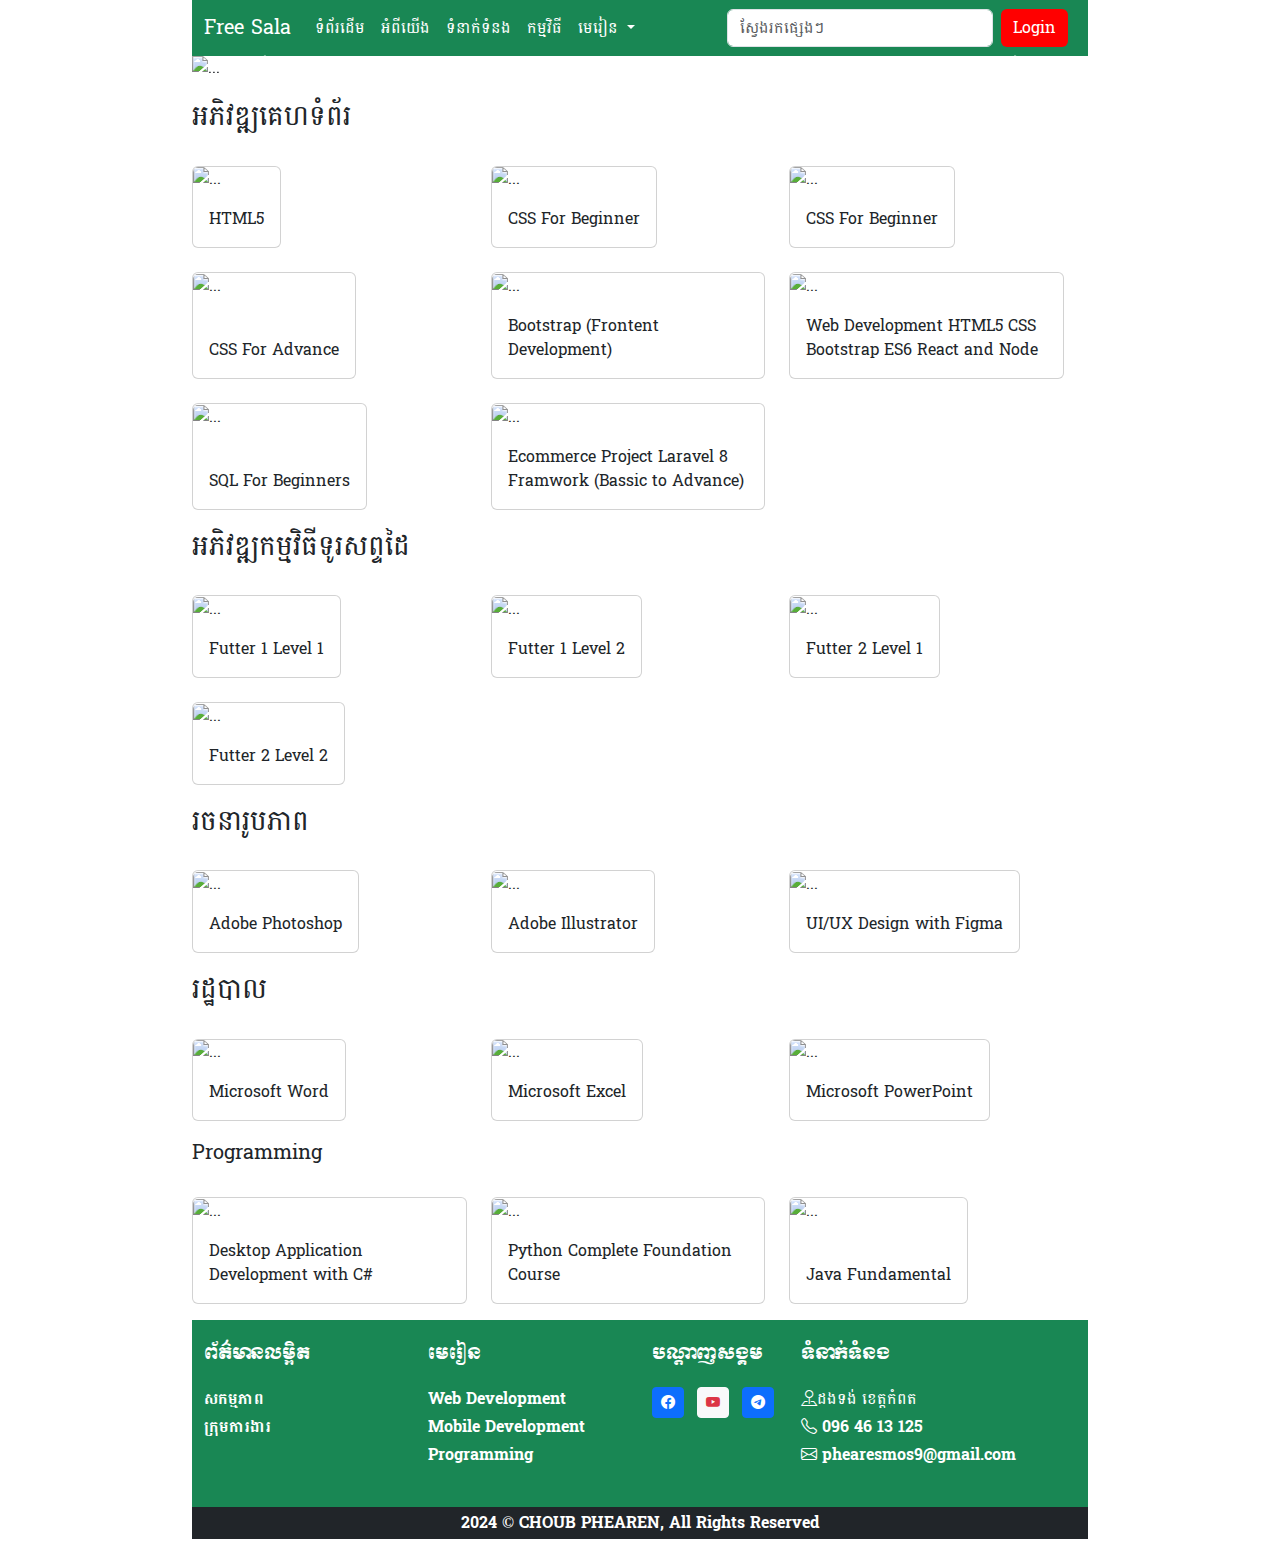
==== commit 7c67c593: "responsive" ====
--- a/index.html
+++ b/index.html
@@ -88,7 +88,7 @@
           <div class="title">
             <h3>អភិវឌ្ឍគេហទំព័រ</h3>
           </div>
-          <div class="row mb-5">
+          <div class="row col-md-12">
             <div class="col col-lg-4 col-md-6 col-sm-6 col-12 d-flex align-items-stretch mt-4">
               <div class="card overflow-hidden">
                 <div class="h-100">
@@ -323,7 +323,7 @@
           </div>
         </div>
 
-        <footer class="footer bg-success">
+        <footer class="footer bg-success my-3">
           <div class="container">
               <div class="row">
                   <div class="col-sm-6 col-md-4 mt-4 col-lg-3 text-center text-sm-start">
--- a/css/style.css
+++ b/css/style.css
@@ -84,7 +84,15 @@
 
 @media only screen and (max-width: 600px) {
     body {
-      background-color: lightblue;
+        width: 100%;
     }
-    
+    .content .row{
+        display: flex;
+        flex-wrap: wrap;
+        align-items: center;
+
+    }
+    .card{
+        width: 100%;
+    }
   }